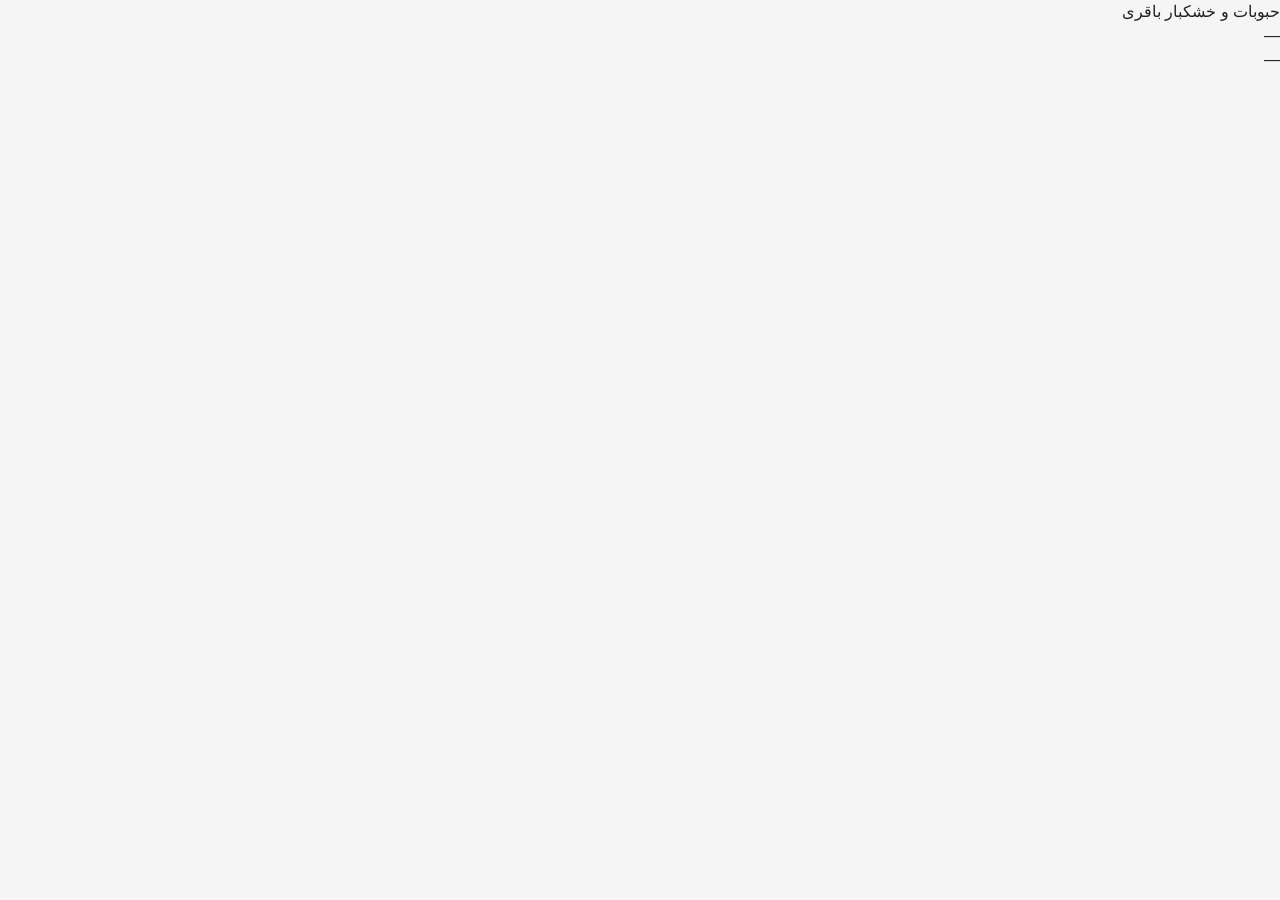
==== index.html @ e80bb779 "Add files via upload" ====
<!DOCTYPE html>
<html lang="fa" dir="rtl">
<head>
  <meta charset="UTF-8" />
  <meta name="viewport" content="width=device-width, initial-scale=1, viewport-fit=cover" />
  <title>لیست قیمت محصولات</title>
  <link rel="stylesheet" href="style.css" />
</head>
<body>
  <header class="site-header">
    <div class="brand">
      <img class="logo" src="images/logo.png" alt="لوگو" onerror="this.style.display='none'" />
      <span class="brand-title">حبوبات و خشکبار باقری</span>
    </div>
    <div class="clock-box">
      <div class="jalali-date" id="jalaliDate">—</div>
      <div class="live-time" id="liveTime">—</div>
    </div>
  </header>

  <main class="product-list" id="productList"></main>

  <script src="products.js"></script>
  <script src="script.js"></script>
  <script>
    startLiveClock("jalaliDate", "liveTime");
    renderProducts(PRODUCTS, document.getElementById("productList"));
  </script>
</body>
</html>
---- style.css ----
/* Reset و پایه */
* {
  margin: 0;
  padding: 0;
  box-sizing: border-box;
}

html {
  font-size: 16px;
  -webkit-text-size-adjust: 100%;
}

body {
  font-family: -apple-system, BlinkMacSystemFont, "Segoe UI", Roboto, "Helvetica Neue", Arial, sans-serif;
  background: #f5f5f5;
  color: #222;
  line-height: 1.5;
  direction: rtl;
  padding-bottom: 40px;
}

/* Header ثابت */
.header {
  position: sticky;
  top: 0;
  z-index: 100;
  background: #ffffff;
  border-bottom: 1px solid #e0e0e0;
  padding: 12px 16px;
  display: flex;
  flex-direction: column;
  align-items: center;
  gap: 6px;
  box-shadow: 0 2px 8px rgba(0,0,0,0.06);
}

.logo {
  max-height: 70px;
  max-width: 200px;
  width: auto;
  height: auto;
  object-fit: contain;
}

.datetime {
  text-align: center;
  font-size: 0.95rem;
  color: #444;
}

.datetime .date {
  font-weight: 600;
  margin-bottom: 2px;
}

.datetime .time {
  font-family: "SF Mono", "Menlo", "Consolas", monospace;
  font-size: 1.1rem;
  font-weight: 500;
  letter-spacing: 0.5px;
  color: #111;
}

/* لیست محصولات */
.products {
  max-width: 600px;
  margin: 0 auto;
  padding: 16px 12px;
  display: flex;
  flex-direction: column;
  gap: 16px;
}

/* کارت محصول */
.product-card {
  background: #fff;
  border-radius: 14px;
  overflow: hidden;
  box-shadow: 0 2px 10px rgba(0,0,0,0.07);
  border: 1px solid #eee;
}

.product-image {
  width: 100%;
  aspect-ratio: 4 / 3;
  object-fit: cover;
  background: #f0f0f0;
  display: block;
}

.product-info {
  padding: 14px 16px 16px;
}

.product-name {
  font-size: 1.25rem;
  font-weight: 700;
  margin-bottom: 10px;
  color: #111;
}

.product-price {
  font-size: 1.35rem;
  font-weight: 700;
  color: #0a7a3e;
  margin-bottom: 4px;
}

.product-pack {
  font-size: 1.05rem;
  color: #555;
  margin-top: 6px;
}

.product-pack span {
  font-weight: 600;
  color: #333;
}

/* وضعیت «در حال تامین» */
.product-status {
  display: inline-block;
  margin-top: 4px;
  padding: 8px 14px;
  background: #fff3e0;
  color: #e65100;
  font-size: 1.1rem;
  font-weight: 700;
  border-radius: 8px;
  border: 1px solid #ffe0b2;
}

.product-card.unavailable {
  opacity: 0.88;
}

.product-card.unavailable .product-image {
  filter: grayscale(30%);
}

/* پیام خالی */
.empty-message {
  text-align: center;
  padding: 60px 20px;
  color: #888;
  font-size: 1.1rem;
}

/* ===================== */
/* پنل مدیریت */
/* ===================== */

.admin-body {
  background: #f0f2f5;
  padding: 0;
}

.admin-header {
  background: #1a1a2e;
  color: #fff;
  padding: 16px 20px;
  text-align: center;
}

.admin-header h1 {
  font-size: 1.3rem;
  font-weight: 600;
}

.admin-container {
  max-width: 700px;
  margin: 0 auto;
  padding: 20px 12px 60px;
}

.admin-actions {
  display: flex;
  flex-wrap: wrap;
  gap: 10px;
  margin-bottom: 24px;
}

.btn {
  display: inline-flex;
  align-items: center;
  justify-content: center;
  padding: 12px 18px;
  border: none;
  border-radius: 10px;
  font-size: 0.95rem;
  font-weight: 600;
  cursor: pointer;
  transition: background 0.15s, transform 0.1s;
  text-decoration: none;
  color: #fff;
}

.btn:active {
  transform: scale(0.97);
}

.btn-primary {
  background: #0a7a3e;
}

.btn-primary:hover {
  background: #086b35;
}

.btn-secondary {
  background: #3b82f6;
}

.btn-secondary:hover {
  background: #2563eb;
}

.btn-danger {
  background: #dc2626;
}

.btn-danger:hover {
  background: #b91c1c;
}

.btn-outline {
  background: #fff;
  color: #333;
  border: 1px solid #ccc;
}

.btn-outline:hover {
  background: #f5f5f5;
}

.btn-sm {
  padding: 8px 12px;
  font-size: 0.85rem;
}

/* فرم محصول */
.form-card {
  background: #fff;
  border-radius: 12px;
  padding: 18px;
  margin-bottom: 20px;
  box-shadow: 0 1px 6px rgba(0,0,0,0.06);
}

.form-card h2 {
  font-size: 1.1rem;
  margin-bottom: 14px;
  color: #1a1a2e;
}

.form-group {
  margin-bottom: 14px;
}

.form-group label {
  display: block;
  font-size: 0.9rem;
  font-weight: 600;
  margin-bottom: 5px;
  color: #444;
}

.form-group input {
  width: 100%;
  padding: 11px 12px;
  border: 1px solid #d0d0d0;
  border-radius: 8px;
  font-size: 1rem;
  direction: rtl;
}

.form-group input:focus {
  outline: none;
  border-color: #0a7a3e;
  box-shadow: 0 0 0 3px rgba(10,122,62,0.15);
}

.form-row {
  display: flex;
  gap: 12px;
}

.form-row .form-group {
  flex: 1;
}

/* لیست محصولات در ادمین */
.admin-product {
  background: #fff;
  border-radius: 12px;
  padding: 14px 16px;
  margin-bottom: 12px;
  box-shadow: 0 1px 5px rgba(0,0,0,0.05);
  display: flex;
  gap: 12px;
  align-items: flex-start;
}

.admin-product-img {
  width: 70px;
  height: 70px;
  object-fit: cover;
  border-radius: 8px;
  background: #eee;
  flex-shrink: 0;
}

.admin-product-body {
  flex: 1;
  min-width: 0;
}

.admin-product-name {
  font-weight: 700;
  font-size: 1.05rem;
  margin-bottom: 4px;
}

.admin-product-prices {
  font-size: 0.9rem;
  color: #555;
  margin-bottom: 8px;
}

.admin-product-actions {
  display: flex;
  flex-wrap: wrap;
  gap: 6px;
}

.admin-product-order {
  font-size: 0.8rem;
  color: #888;
  margin-bottom: 4px;
}

.admin-product-status {
  display: inline-block;
  font-size: 0.8rem;
  font-weight: 600;
  padding: 3px 8px;
  border-radius: 6px;
  margin-bottom: 8px;
}

.admin-product-status.status-on {
  background: #e8f5e9;
  color: #2e7d32;
}

.admin-product-status.status-off {
  background: #fff3e0;
  color: #e65100;
}

.admin-product.admin-unavailable {
  opacity: 0.85;
  border: 1px dashed #ffb74d;
}

/* مدال ویرایش */
.modal-overlay {
  position: fixed;
  inset: 0;
  background: rgba(0,0,0,0.45);
  z-index: 200;
  display: none;
  align-items: center;
  justify-content: center;
  padding: 16px;
}

.modal-overlay.active {
  display: flex;
}

.modal {
  background: #fff;
  border-radius: 14px;
  width: 100%;
  max-width: 420px;
  max-height: 90vh;
  overflow-y: auto;
  padding: 20px;
}

.modal h3 {
  margin-bottom: 16px;
  font-size: 1.15rem;
}

.modal-actions {
  display: flex;
  gap: 10px;
  margin-top: 18px;
}

.modal-actions .btn {
  flex: 1;
}

/* راهنما */
.help-box {
  background: #e8f5e9;
  border: 1px solid #c8e6c9;
  border-radius: 10px;
  padding: 14px 16px;
  margin-bottom: 20px;
  font-size: 0.9rem;
  color: #1b5e20;
  line-height: 1.6;
}

.help-box strong {
  display: block;
  margin-bottom: 4px;
}

/* لینک به صفحه مشتری */
.view-link {
  text-align: center;
  margin-top: 10px;
}

.view-link a {
  color: #3b82f6;
  font-size: 0.9rem;
}

/* ریسپانسیو */
@media (max-width: 400px) {
  .logo {
    max-height: 55px;
  }
  .product-name {
    font-size: 1.15rem;
  }
  .product-price {
    font-size: 1.25rem;
  }
  .form-row {
    flex-direction: column;
    gap: 0;
  }
}
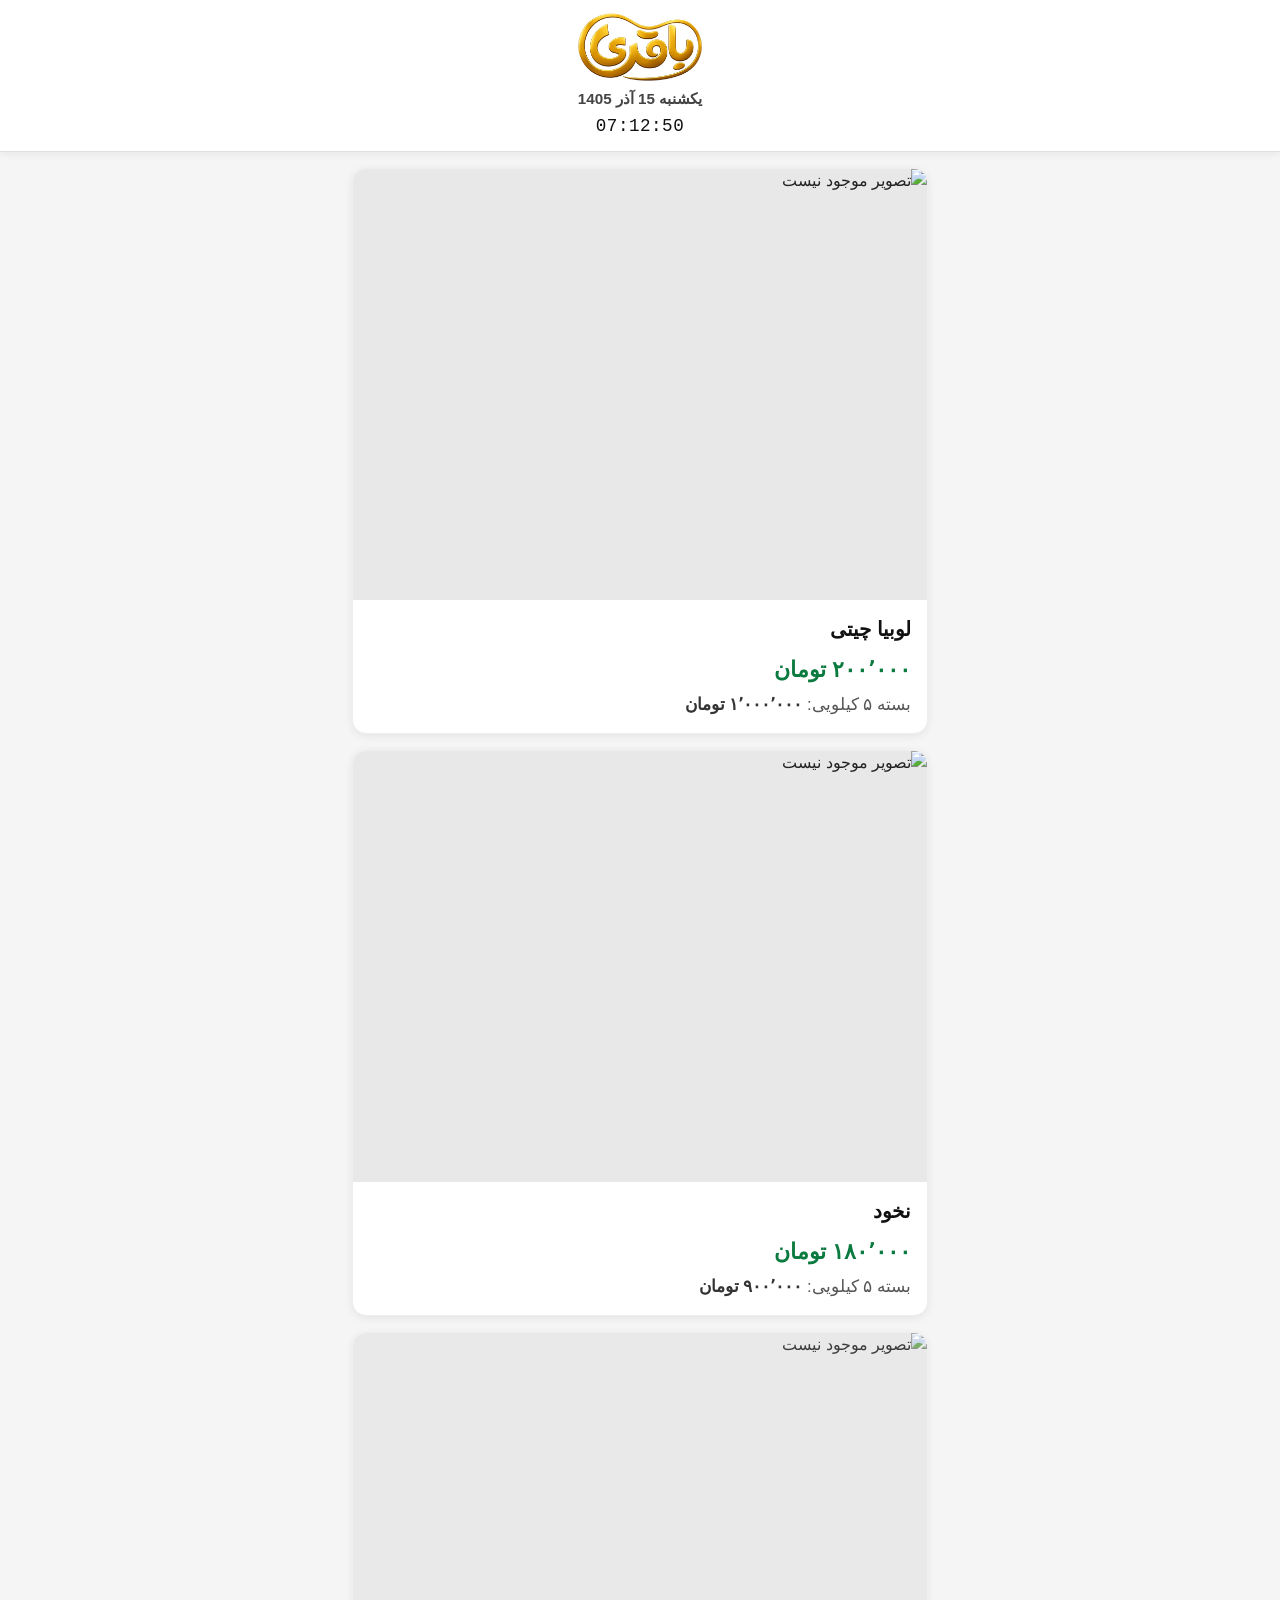
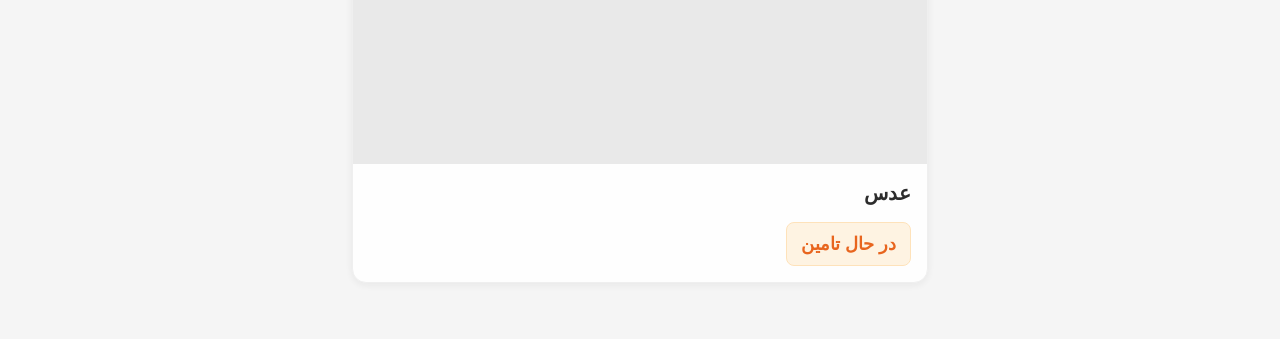
==== commit ff7646f8: "Add files via upload" ====
--- a/index.html
+++ b/index.html
@@ -1,30 +1,34 @@
 <!DOCTYPE html>
 <html lang="fa" dir="rtl">
 <head>
-  <meta charset="UTF-8" />
-  <meta name="viewport" content="width=device-width, initial-scale=1, viewport-fit=cover" />
-  <title>لیست قیمت محصولات</title>
-  <link rel="stylesheet" href="style.css" />
+  <meta charset="UTF-8">
+  <meta name="viewport" content="width=device-width, initial-scale=1.0, maximum-scale=1.0, user-scalable=no">
+  <meta name="apple-mobile-web-app-capable" content="yes">
+  <meta name="theme-color" content="#ffffff">
+  <title>لیست قیمت | حبوبات و خشکبار باقری</title>
+  <link rel="stylesheet" href="style.css">
 </head>
 <body>
-  <header class="site-header">
-    <div class="brand">
-      <img class="logo" src="images/logo.png" alt="لوگو" onerror="this.style.display='none'" />
-      <span class="brand-title">حبوبات و خشکبار باقری</span>
-    </div>
-    <div class="clock-box">
-      <div class="jalali-date" id="jalaliDate">—</div>
-      <div class="live-time" id="liveTime">—</div>
+  <header class="header">
+    <img src="IMG_8431.png" alt="لوگو باقری" class="logo" id="logo"
+         onerror="this.style.display='none'">
+    <div class="datetime">
+      <div class="date" id="live-date">—</div>
+      <div class="time" id="live-time">—</div>
     </div>
   </header>
 
-  <main class="product-list" id="productList"></main>
+  <main class="products" id="products-list">
+    <!-- محصولات اینجا لود می‌شوند -->
+  </main>
 
   <script src="products.js"></script>
   <script src="script.js"></script>
   <script>
-    startLiveClock("jalaliDate", "liveTime");
-    renderProducts(PRODUCTS, document.getElementById("productList"));
+    document.addEventListener('DOMContentLoaded', () => {
+      initLiveClock();
+      renderCustomerProducts();
+    });
   </script>
 </body>
 </html>
